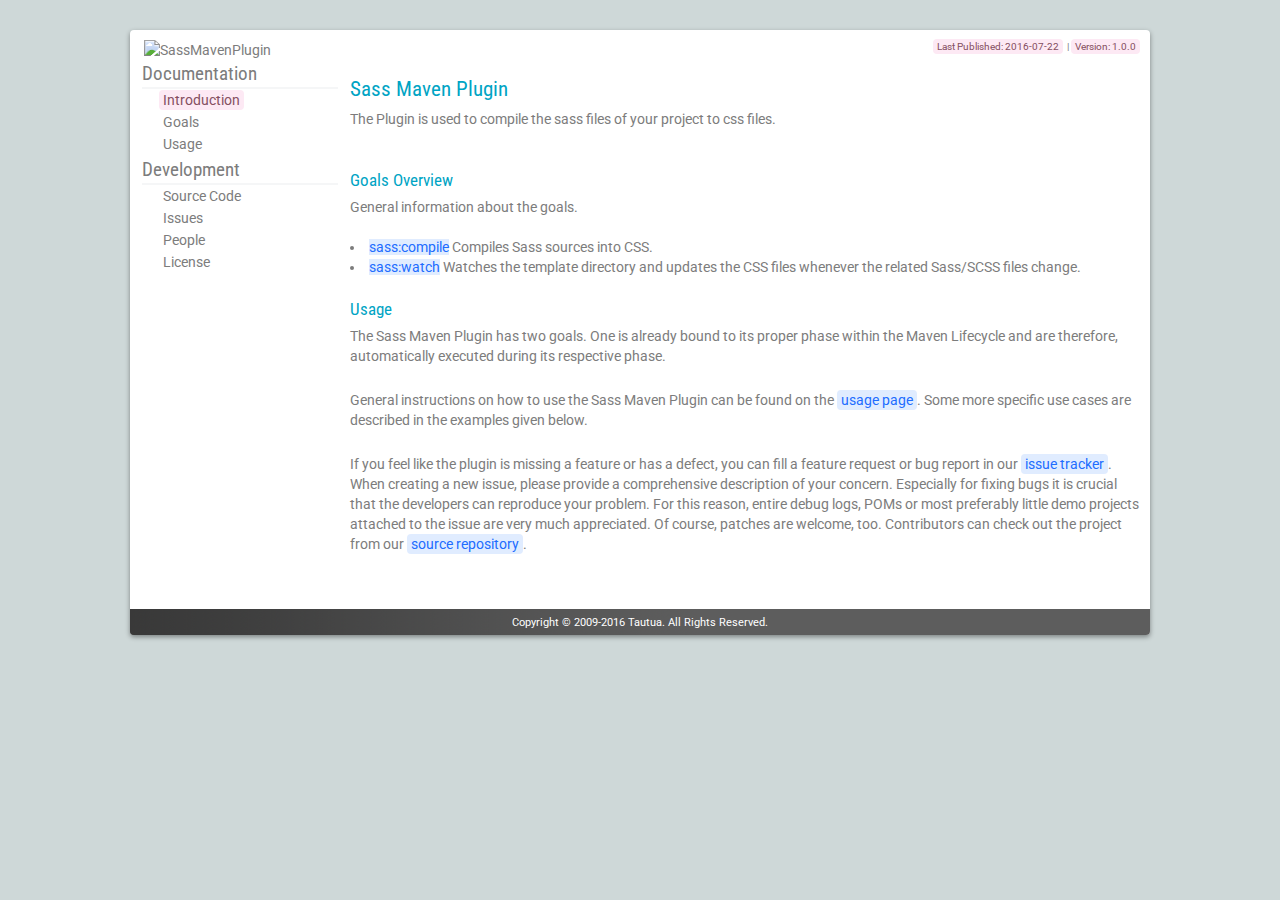
==== index.html @ 16cdc611 "wagon-git commit" ====
<!DOCTYPE html PUBLIC "-//W3C//DTD XHTML 1.0 Transitional//EN" "http://www.w3.org/TR/xhtml1/DTD/xhtml1-transitional.dtd">
<!-- Generated by Apache Maven Doxia at 2016-07-22 -->
<html xmlns="http://www.w3.org/1999/xhtml" xml:lang="en" lang="en">
  <head>
    <meta http-equiv="Content-Type" content="text/html; charset=UTF-8" />
    <title>Sass Maven Plugin - </title>
    <style type="text/css" media="all">
      @import url("./css/reset-min.css");
      @import url("./css/fonts-min.css");
      @import url("./css/base-min.css");
      @import url("./css/layout.css");
      @import url("./css/typo.css");
      @import url("./css/colors.css");
    </style>
    <link rel="stylesheet" href="./css/print.css" type="text/css" media="print" />
    <meta name="Date-Revision-yyyymmdd" content="20160722" />
    <meta http-equiv="Content-Language" content="en" />
                  
  </head>
    <body>
        <div id="Frame">
            <div id="Content">
            <div id="Nav">
                <div id="Logo">
                                <a href="./" id="bannerLeft">
                                                <img src="images/Logo.png" alt="SassMavenPlugin" />
                </a>
                                            </div>
                  <ul>
      <li>
          <h5>
             Documentation
            </h5>
            <ul>
                  <li class="none">
            <strong>Introduction</strong>
          </li>
                  <li class="none">
                          <a href="plugin-info.html" title="Goals">Goals</a>
            </li>
                  <li class="none">
                          <a href="usage.html" title="Usage">Usage</a>
            </li>
          </ul>
        </li>
      <li>
          <h5>
             Development
            </h5>
            <ul>
                  <li class="none">
                          <a href="https://github.com/lruiz/sass-maven-plugin" class="externalLink" title="Source Code">Source Code</a>
            </li>
                  <li class="none">
                          <a href="https://github.com/lruiz/sass-maven-plugin/issues" class="externalLink" title="Issues">Issues</a>
            </li>
                  <li class="none">
                          <a href="team-list.html" title="People">People</a>
            </li>
                  <li class="none">
                          <a href="license.html" title="License">License</a>
            </li>
          </ul>
        </li>
    </ul>
            </div>
            <div id="Gutter">
                <div id="Breadcrumbs">
                          
                
                <div class="xleft">
        <span id="publishDate">Last Published: 2016-07-22</span>
                  &nbsp;| <span id="projectVersion">Version: 1.0.0</span>
                      </div>
                          <div class="xright">        
                
      </div>
                </div>
                <div id="Main">
                    <div class="section">
<h2>Sass Maven Plugin
<a name="Sass_Maven_Plugin"></a></h2>
<p>The Plugin is used to compile the sass files of your project to css files.
</p>
<div class="section">
<h3>Goals Overview
<a name="Goals_Overview"></a></h3>
<p>General information about the goals.
</p>
<ul>
<li><a href="plugin-info.html">sass:compile</a> Compiles Sass sources into CSS.
</li>
<li><a href="plugin-info.html">sass:watch</a> Watches the template directory and updates the CSS files whenever the related Sass/SCSS files change.
</li></ul></div>
<div class="section">
<h3>Usage
<a name="Usage"></a></h3>
<p>The Sass Maven Plugin has two goals. One is already bound to its proper phase within the Maven Lifecycle
and are therefore, automatically executed during its respective phase.
</p>
<p>General instructions on how to use the Sass Maven Plugin can be found on the <a href="usage.html">usage page</a>. Some more
specific use cases are described in the examples given below.
</p>
<p>If you feel like the plugin is missing a feature or has a defect, you can fill a feature request or bug report in our
<a class="externalLink" href="https://github.com/lruiz/sass-maven-plugin/issues">issue tracker</a>. When creating a new issue, please provide a comprehensive description of your
concern. Especially for fixing bugs it is crucial that the developers can reproduce your problem. For this reason,
entire debug logs, POMs or most preferably little demo projects attached to the issue are very much appreciated.
Of course, patches are welcome, too. Contributors can check out the project from our
<a class="externalLink" href="https://github.com/lruiz/sass-maven-plugin">source repository</a>.
</p></div></div>
                </div>
            </div>
            </div>
            <div id="Footer">
                Copyright &#169;                    2009-2016
                        <a href="http://www.tautua.org">Tautua</a>.
            All Rights Reserved.      
                
                  </div>
        </div>
    </body>
</html>
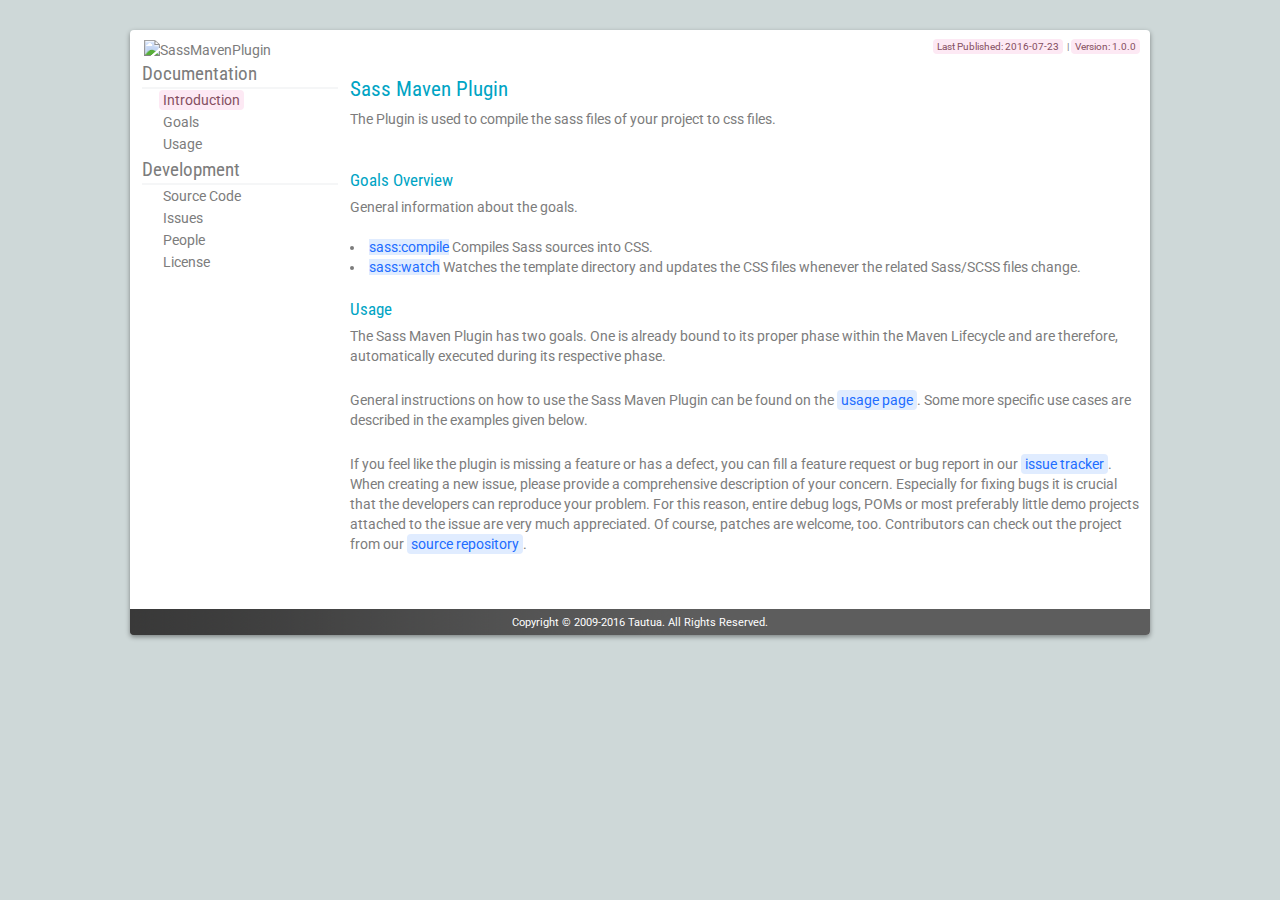
==== commit 7374f901: "wagon-git commit" ====
--- a/index.html
+++ b/index.html
@@ -1,5 +1,5 @@
 <!DOCTYPE html PUBLIC "-//W3C//DTD XHTML 1.0 Transitional//EN" "http://www.w3.org/TR/xhtml1/DTD/xhtml1-transitional.dtd">
-<!-- Generated by Apache Maven Doxia at 2016-07-22 -->
+<!-- Generated by Apache Maven Doxia at 2016-07-23 -->
 <html xmlns="http://www.w3.org/1999/xhtml" xml:lang="en" lang="en">
   <head>
     <meta http-equiv="Content-Type" content="text/html; charset=UTF-8" />
@@ -13,9 +13,24 @@
       @import url("./css/colors.css");
     </style>
     <link rel="stylesheet" href="./css/print.css" type="text/css" media="print" />
-    <meta name="Date-Revision-yyyymmdd" content="20160722" />
+    <meta name="Date-Revision-yyyymmdd" content="20160723" />
     <meta http-equiv="Content-Language" content="en" />
-                  
+                                                    
+<meta name="description" content="sass, sass maven plugin compiler"/>
+                                                        
+<meta name="keywords" content="java,parser,compiler,transformer,sass,css,maven,plugin"/>
+                                                        
+<script type="text/javascript">var _gaq = _gaq || [];
+                _gaq.push(['_setAccount', 'UA-18182963-4']);
+                _gaq.push(['_trackPageview']);
+
+                (function() {
+                var ga = document.createElement('script'); ga.type = 'text/javascript'; ga.async = true;
+                ga.src = ('https:' == document.location.protocol ? 'https://ssl' : 'http://www') +
+                '.google-analytics.com/ga.js';
+                var s = document.getElementsByTagName('script')[0]; s.parentNode.insertBefore(ga, s);
+                })();</script>
+                      
   </head>
     <body>
         <div id="Frame">
@@ -69,7 +84,7 @@
                           
                 
                 <div class="xleft">
-        <span id="publishDate">Last Published: 2016-07-22</span>
+        <span id="publishDate">Last Published: 2016-07-23</span>
                   &nbsp;| <span id="projectVersion">Version: 1.0.0</span>
                       </div>
                           <div class="xright">        
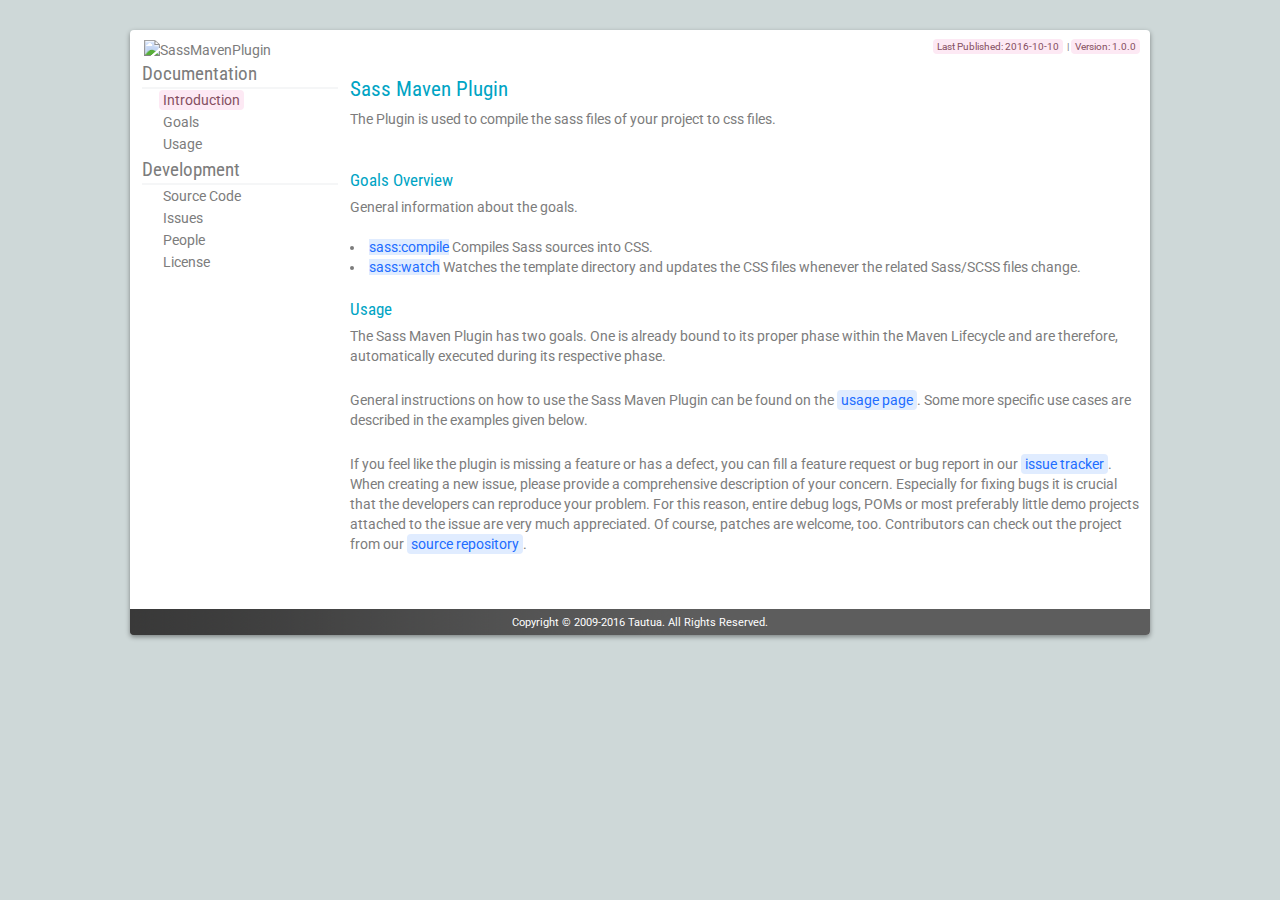
==== commit 645ebe98: "wagon-git commit" ====
--- a/index.html
+++ b/index.html
@@ -1,5 +1,5 @@
 <!DOCTYPE html PUBLIC "-//W3C//DTD XHTML 1.0 Transitional//EN" "http://www.w3.org/TR/xhtml1/DTD/xhtml1-transitional.dtd">
-<!-- Generated by Apache Maven Doxia at 2016-07-23 -->
+<!-- Generated by Apache Maven Doxia at 2016-10-10 -->
 <html xmlns="http://www.w3.org/1999/xhtml" xml:lang="en" lang="en">
   <head>
     <meta http-equiv="Content-Type" content="text/html; charset=UTF-8" />
@@ -13,7 +13,7 @@
       @import url("./css/colors.css");
     </style>
     <link rel="stylesheet" href="./css/print.css" type="text/css" media="print" />
-    <meta name="Date-Revision-yyyymmdd" content="20160723" />
+    <meta name="Date-Revision-yyyymmdd" content="20161010" />
     <meta http-equiv="Content-Language" content="en" />
                                                     
 <meta name="description" content="sass, sass maven plugin compiler"/>
@@ -84,7 +84,7 @@
                           
                 
                 <div class="xleft">
-        <span id="publishDate">Last Published: 2016-07-23</span>
+        <span id="publishDate">Last Published: 2016-10-10</span>
                   &nbsp;| <span id="projectVersion">Version: 1.0.0</span>
                       </div>
                           <div class="xright">        
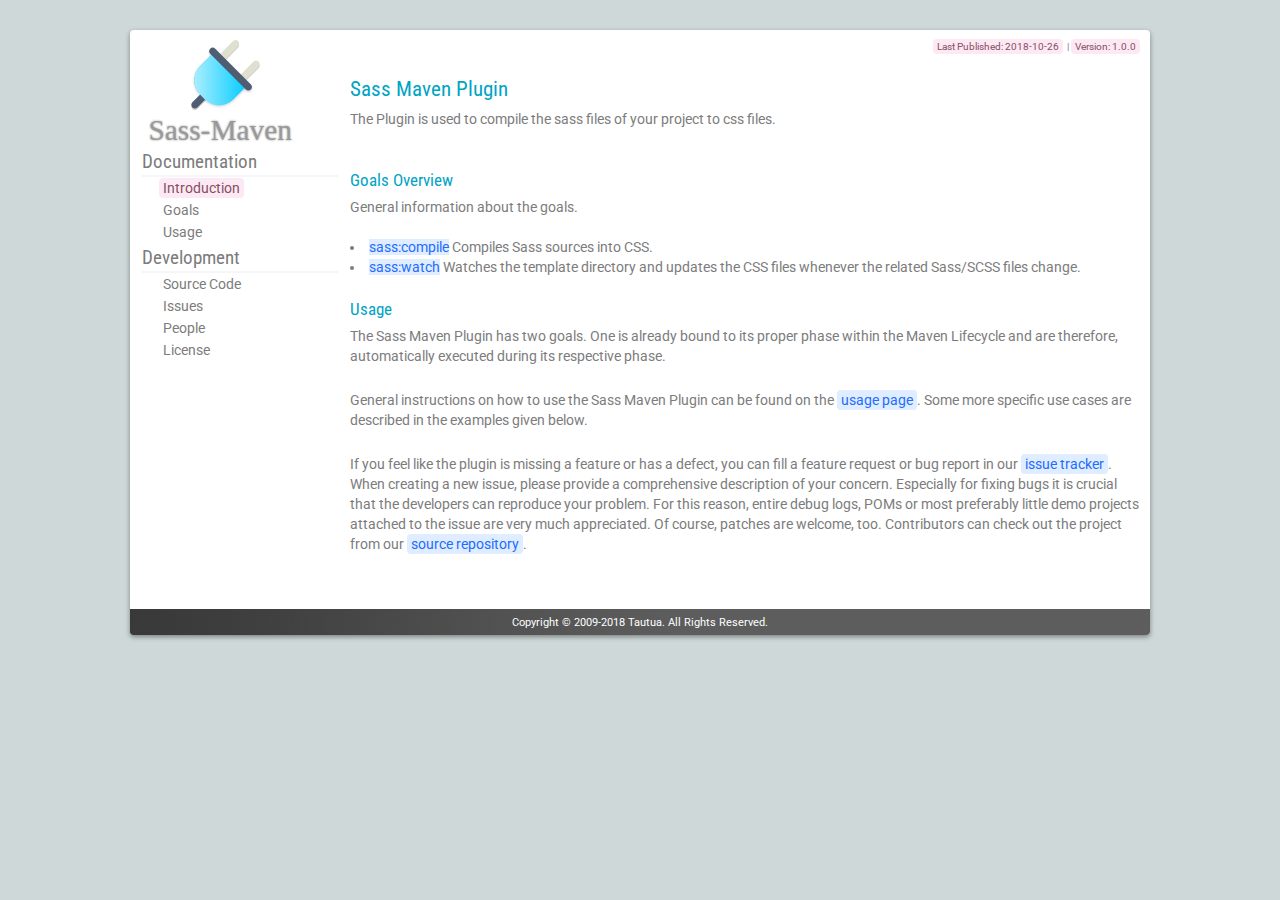
==== commit 803467af: "wagon-git commit" ====
--- a/index.html
+++ b/index.html
@@ -1,5 +1,5 @@
 <!DOCTYPE html PUBLIC "-//W3C//DTD XHTML 1.0 Transitional//EN" "http://www.w3.org/TR/xhtml1/DTD/xhtml1-transitional.dtd">
-<!-- Generated by Apache Maven Doxia at 2016-10-10 -->
+<!-- Generated by Apache Maven Doxia at 2018-10-26 -->
 <html xmlns="http://www.w3.org/1999/xhtml" xml:lang="en" lang="en">
   <head>
     <meta http-equiv="Content-Type" content="text/html; charset=UTF-8" />
@@ -13,7 +13,7 @@
       @import url("./css/colors.css");
     </style>
     <link rel="stylesheet" href="./css/print.css" type="text/css" media="print" />
-    <meta name="Date-Revision-yyyymmdd" content="20161010" />
+    <meta name="Date-Revision-yyyymmdd" content="20181026" />
     <meta http-equiv="Content-Language" content="en" />
                                                     
 <meta name="description" content="sass, sass maven plugin compiler"/>
@@ -38,7 +38,7 @@
             <div id="Nav">
                 <div id="Logo">
                                 <a href="./" id="bannerLeft">
-                                                <img src="images/Logo.png" alt="SassMavenPlugin" />
+                                                <img src="images/Logo.svg" alt="SassMavenPlugin" />
                 </a>
                                             </div>
                   <ul>
@@ -84,7 +84,7 @@
                           
                 
                 <div class="xleft">
-        <span id="publishDate">Last Published: 2016-10-10</span>
+        <span id="publishDate">Last Published: 2018-10-26</span>
                   &nbsp;| <span id="projectVersion">Version: 1.0.0</span>
                       </div>
                           <div class="xright">        
@@ -127,7 +127,7 @@
             </div>
             </div>
             <div id="Footer">
-                Copyright &#169;                    2009-2016
+                Copyright &#169;                    2009-2018
                         <a href="http://www.tautua.org">Tautua</a>.
             All Rights Reserved.      
                 
